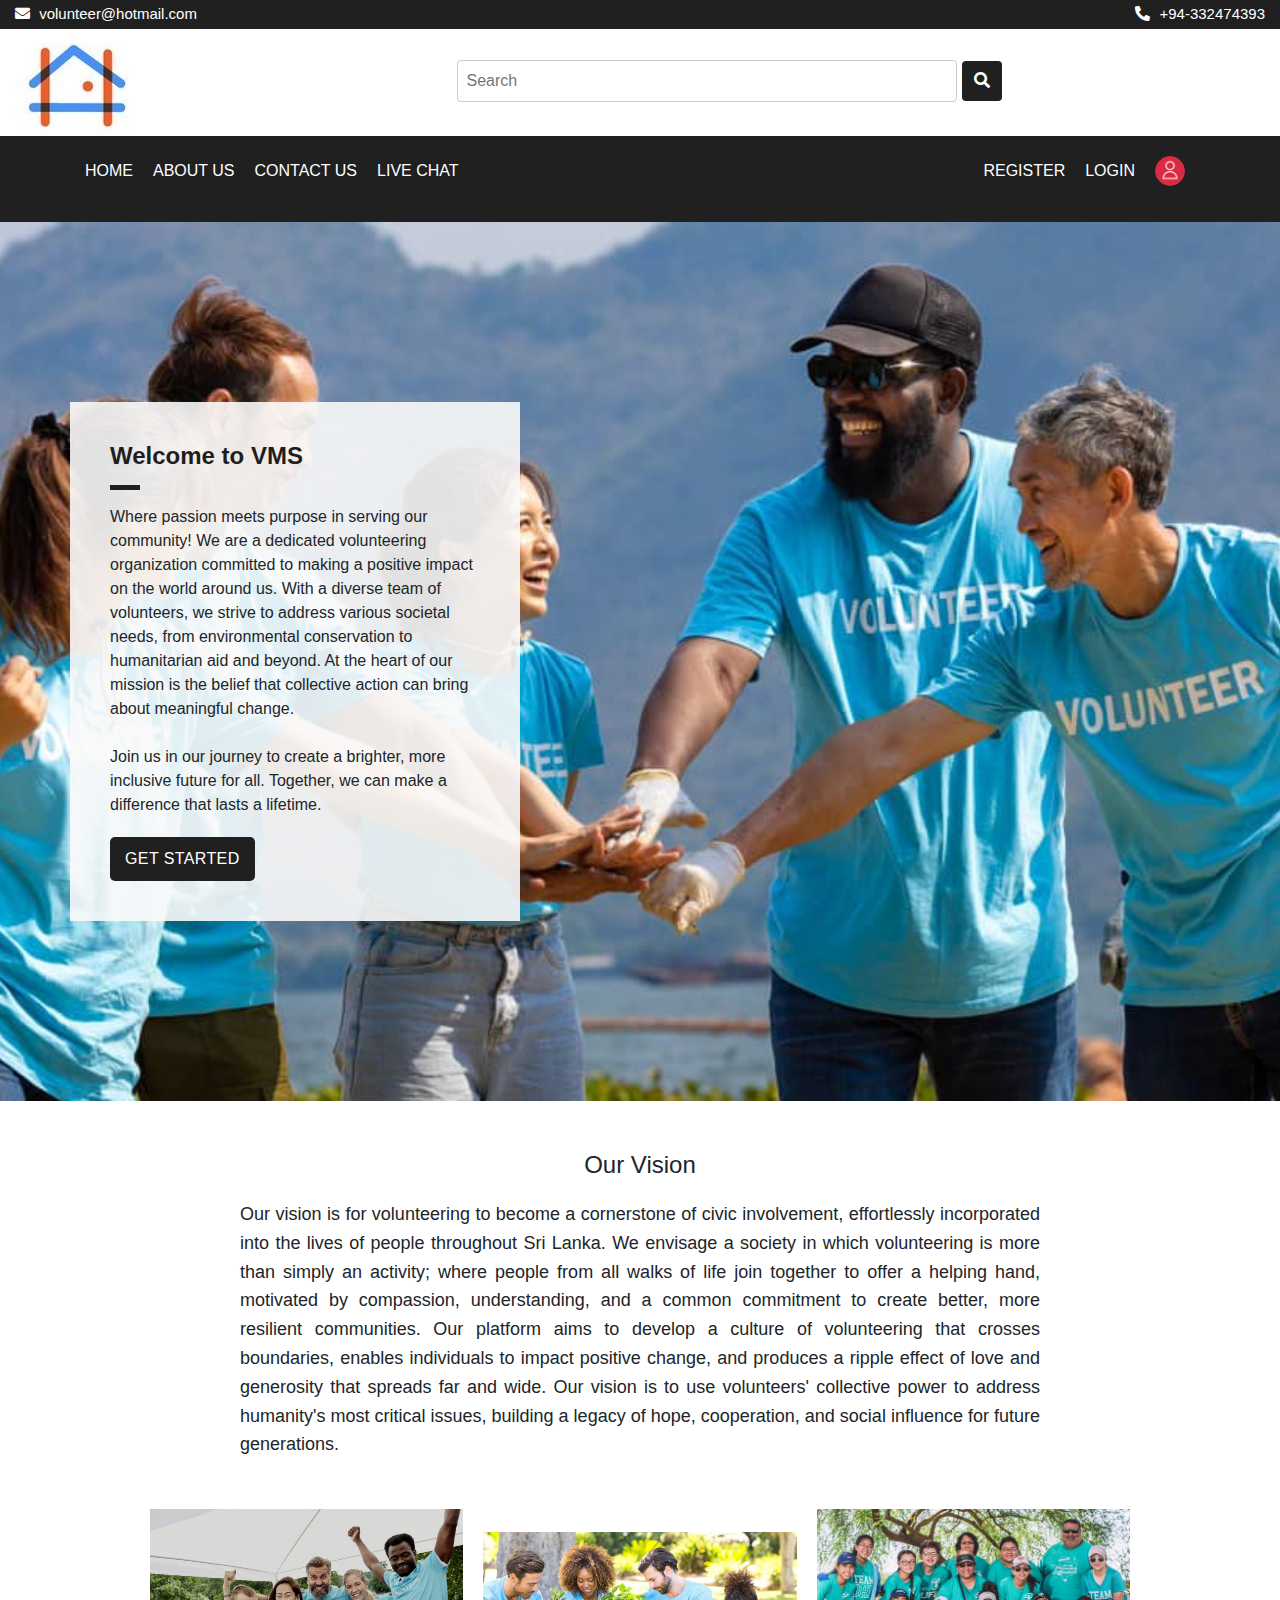
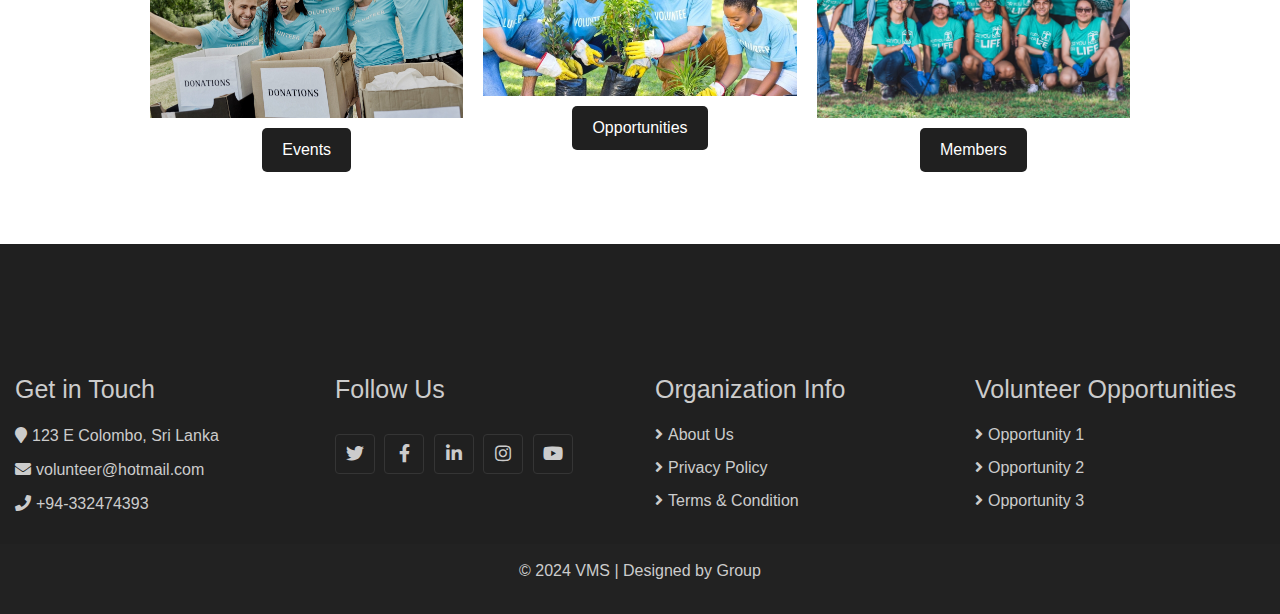
==== index.html @ 6d19e2ec "Add files via upload" ====
<!DOCTYPE html>
<html lang="en">
<head>
    <meta charset="UTF-8">
    <meta name="viewport" content="width=device-width, initial-scale=1.0">
    <title>Home Page</title>

    <!--CSS-->
    <link rel="stylesheet" href="home.css">

    <!-- Google Fonts -->
    <link href="https://fonts.googleapis.com/css?family=Open+Sans:300,400|Source+Code+Pro:700,900&display=swap" rel="stylesheet">

    <!--CSS libraries-->
    <link href="https://stackpath.bootstrapcdn.com/bootstrap/4.4.1/css/bootstrap.min.css" rel="stylesheet">
    <link href="https://cdnjs.cloudflare.com/ajax/libs/font-awesome/5.10.0/css/all.min.css" rel="stylesheet">
    <link href="lib/slick/slick.css" rel="stylesheet">
    <link href="lib/slick/slick-theme.css" rel="stylesheet">


</head>

<body>
    <!-- Top bar Start -->
    <div class="top-bar">
        <div class="container-fluid">
            <div class="row">
                <div class="col-sm-6">
                    <i class="fa fa-envelope"></i>
                    volunteer@hotmail.com
                </div>
                <div class="col-sm-6">
                    <i class="fa fa-phone-alt"></i>
                    +94-332474393
                </div>
            </div>
        </div>
    </div>
    <!-- Top bar End -->

     <!--logo row start-->
     <div class="logo">
        <img src="logo.jfif" alt="logo">
        <form class="search-form" action="/search" method="GET">
            <input type="text" name="q" placeholder="Search">
            <button type="submit"><i class="fa fa-search"></i></button>
        </form>
    </div>
    <!--logo row end-->
     <!--nav-bar start-->
     <nav>
        <div class="container">
            <ul class="nav-links">
                <li>
                    <a href="index.html">HOME</a>
                </li>
                <li><a href="">ABOUT US</a></li>
                <li><a href="">CONTACT US</a></li>
                <li><a href="livechat/" target="_blank">LIVE CHAT</a></li>
            </ul>
            <div class="cont">
                <ul class="nav-items">
                    <li><a href="registrationform">REGISTER</a></li>
                    <li><a href="login/login.php">LOGIN</a></li>

                </ul>
                <ul>
                <div class="profile">
                    <img src="circle.png" alt="Profile Icon">
                </div>
                </ul>
            </div>
        </div>
    </nav>
    <!--nav bar end-->

    <!--body start-->
    <div class="banner">
        <div class="caption">
            <h2>Welcome to VMS</h2>
            <div class="line-dec"></div>
            <p>Where passion meets purpose in serving our community! We are a dedicated volunteering organization committed to making a 
                positive impact on the world around us. With a diverse team of volunteers, we strive to address various societal needs, 
                from environmental conservation to humanitarian aid and beyond. At the heart of our mission is the belief that collective 
                action can bring about meaningful change. <br> <br>Join us in our journey to create a brighter, more inclusive future for all. 
                Together, we can make a difference that lasts a lifetime.</p>
            <div class="main-button">
                <a href="#">Get Started</a>
            </div>
        </div>
    </div>

    <section class="vision">
        <h2>Our Vision</h2>
        <p>Our vision is for volunteering to become a cornerstone of civic involvement, effortlessly incorporated into the lives of people 
            throughout Sri Lanka. We envisage a society in which volunteering is more than simply an activity; where people from all walks of 
            life join together to offer a helping hand, motivated by compassion, understanding, and a common commitment to create better, more 
            resilient communities. Our platform aims to develop a culture of volunteering that crosses boundaries, enables individuals to impact 
            positive change, and produces a ripple effect of love and generosity that spreads far and wide. Our vision is to use volunteers' 
            collective power to address humanity's most critical issues, building a legacy of hope, cooperation, and social influence for future 
            generations.</p>
    </section>

    <section class="image-row">
        <div class="image-container">
            <img src="events.jpg" alt="Image 1">
            <button>Events</button>
        </div>
        <div class="image-container">
            <img src="opportunities.jpg" alt="Image 2">
            <button>Opportunities</button>
        </div>
        <div class="image-container">
            <img src="members.jpeg" alt="Image 3">
            <button>Members</button>
        </div>
    </section>


     <!--Footer Start-->
     <br><br><br>
     <div class="footer">
         <br><br><br><br><br>
         <div class="container-fluid">
             <div class="row">
                 <div class="col-lg-3 col-md-6">
                     <div class="footer-widget">
                         <h2>Get in Touch</h2>
                         <div class="contact-info">
                             <p><i class="fa fa-map-marker"></i>123 E Colombo, Sri Lanka</p>
                             <p><i class="fa fa-envelope"></i>volunteer@hotmail.com</p>
                             <p><i class="fa fa-phone"></i>+94-332474393</p>
                         </div>
                     </div>
                 </div>
                 
                 <div class="col-lg-3 col-md-6">
                     <div class="footer-widget">
                         <h2>Follow Us</h2>
                         <div class="contact-info">
                             <div class="social">
                                 <a href=""><i class="fab fa-twitter"></i></a>
                                 <a href=""><i class="fab fa-facebook-f"></i></a>
                                 <a href=""><i class="fab fa-linkedin-in"></i></a>
                                 <a href=""><i class="fab fa-instagram"></i></a>
                                 <a href=""><i class="fab fa-youtube"></i></a>
                             </div>
                         </div>
                     </div>
                 </div>

                 <div class="col-lg-3 col-md-6">
                     <div class="footer-widget">
                         <h2>Organization Info</h2>
                         <ul>
                             <li><a href="#">About Us</a></li>
                             <li><a href="#">Privacy Policy</a></li>
                             <li><a href="#">Terms & Condition</a></li>
                         </ul>
                     </div>
                 </div>
                 <div class="col-lg-3 col-md-6">
                    <div class="footer-widget">
                        <h2>Volunteer Opportunities</h2>
                        <ul>
                            <li><a href="#">Opportunity 1</a></li>
                            <li><a href="#">Opportunity 2</a></li>
                            <li><a href="#">Opportunity 3</a></li>
                        </ul>
                    </div>
                </div>
             </div>
         </div>
     </div>
     <!--Footer End-->

     <!--bottom footer start-->
     <footer class="bottom-footer">
         <p>&copy; 2024 VMS | Designed by Group</p>
     </footer>

     <!--bottom footer end-->

 <!--body end-->

    
</body>
</html>
---- home.css ----
* {box-sizing: border-box;}

body { 
  margin: 0;
  font-family:'Segoe UI', Tahoma, Geneva, Verdana, sans-serif;
}
/*top-bar css*/
.top-bar {
  padding: 3px 0;
  font-size: 15px;
  color: white;
  background: #202020;
}

.top-bar i {
  margin-right: 5px;
}

.top-bar .col-sm-6:first-child {
  text-align: left;
}

.top-bar .col-sm-6:last-child {
  text-align: right;
}

@media (max-width: 575.98px) {
  .top-bar {
      border-bottom: 1px solid rgba(255,255,255,.1);
  }
  
  .top-bar .col-sm-6:first-child,
  .top-bar .col-sm-6:last-child {
      text-align: center;
  }
}
/* end top-bar css*/

/*Logo css*/
.logo {
  text-align: left;
}


.search-form {
  display: inline-block;
  margin-left: 300px; /* Adjust this margin as needed */

}
.search-form input[type="text"] {
  padding: 8px;
  border: 1px solid #ccc;
  border-radius: 4px;
  outline: none;
  font-size: 16px;
  width: 500px;
}

.search-form button {
  padding: 8px 12px;
  background-color: #202020; /* Change this to your desired button color */
  color: white;
  border: none;
  border-radius: 4px;
  cursor: pointer;
}

.search-form button:hover {
  background-color: #202020; /* Change this to your desired button hover color */
}


/*nav-bar css*/
nav {
  background-color: #202020;
  color: #fff;
}

.container {
  display: flex;
  justify-content: space-between;
  align-items: center;
  padding: 20px;
}


.nav-links {
  list-style: none;
  display: flex;
}

.nav-links li {
  margin-right: 20px;
}

.nav-links li a {
  text-decoration: none;
  color: white;
  transition: color 0.3s ease;
}

.nav-links li a:hover {
  color: #FF6F61; 
}

.nav-items {
  list-style: none;
  display: flex;
}

.cont {
  display: flex;
  justify-content: space-between;
  align-items: center;
  padding: 0;
}
.nav-items li {
  margin-right: 20px;
}

.nav-items li a {
  text-decoration: none;
  color: white;
  transition: color 0.3s ease;
}

.nav-items li a:hover {
  color: #FF6F61; 
}

.profile {
  display: flex;
  align-items: center;
}

.profile img {
  width: 30px; 
  height: 30px; 
  border-radius: 50%; 
  margin-right: 10px;
}
/*end nav-bar css*/

/* Banner Style */
.banner {
	margin-top: 0;
	background-image: url(homeImage.jpg);
	background-size: cover;
	background-repeat: no-repeat;
	padding: 180px 0px;
	background-position: center center;
    
}
.banner .caption {
	background-color: rgba(250,250,250,0.9);
	padding: 40px;
	max-width: 450px;
    margin-left: 70px;
}
.banner .caption h2 {
	margin-top: 0px;
	margin-bottom: 15px;
	font-size: 24px;
	font-weight: 700;
	color: #1e1e1e;
}
.banner .caption .line-dec {
	width: 30px;
	height: 5px;
	background-color: #202020;
}
.banner .caption p {
	margin-top: 15px;
	margin-bottom: 20px;
}

.main-button a {
	background-color: #202020;
	border-radius: 5px;
	padding: 10px 15px;
	display: inline-block;
	color: #fff;
	font-size: 16px;
	text-transform: uppercase;
	font-weight: 300;
	letter-spacing: 0.4px;
	text-decoration: none;
	transition: all 0.5s;
}

* {
  margin: 0;
  padding: 0;
}

/* Styling for the vision section */
.vision {
  max-width: 800px; 
  margin: 50px auto; 
  text-align: center;
}

.vision h2 {
  font-size: 24px;
  margin-bottom: 20px;
}

.vision p {
  font-size: 18px;
  line-height: 1.6;
}

/*image-section*/
/* Styling for the image row */
.image-row {
  display: flex;
  justify-content: space-between;
  align-items: center;
  max-width: 1000px; 
  margin: 0 auto; 
}

/* Styling for individual image container */
.image-container {
  flex: 1;
  margin: 0 10px; 
  text-align: center;
}

/* Styling for the image */
.image-container img {
  max-width: 100%;
  height: auto;
  display: block;
  margin-bottom: 10px; 
}

/* Styling for the button */
.image-container button {
  padding: 10px 20px;
  background-color: #202020;; 
  color: #fff;
  border: none;
  border-radius: 5px;
  cursor: pointer;
  transition: background-color 0.3s ease;
}

.image-container button:hover {
  background-color: #FF6F61; 
}
/*footer css*/
.footer {
  position: relative;
  padding: 10px 0 0 0;
  background:  #202020;
  height: 300px;
}

.footer .footer-widget {
  position: relative;
  width: 100%;
  margin-bottom: 30px;
  background-color:  #202020;
}

.footer .footer-widget h2 {
  font-size: 25px;
  white-space: nowrap;
  margin-bottom: 20px;
  color: #ccc; 
}

.footer .footer-widget ul {
  margin: 0;
  padding: 0;
  list-style: none;
}

.footer .footer-widget ul li {
  margin-bottom: 12px; 
}

.footer .footer-widget ul li:last-child {
  margin-bottom: 0; 
}

.footer .footer-widget ul li a {
  color: #ccc;
  white-space: nowrap;
  display: block;
  line-height: 20px;
  transition: all .3s;
  color: #ccc; 
}

.footer .footer-widget ul li a::before {
  content: '\f105';
  font-family: 'Font Awesome 5 Free';
  font-weight: 900;
  padding-right: 5px;
  color: #ccc; 
}

.footer .footer-widget ul li a:hover {
  color: #FF6F61;
}

.footer .footer-widget ul li a:hover::before {
  content: '\f101';
  font-family: 'Font Awesome 5 Free';
  font-weight: 900;
}

.footer .contact-info p {
  margin-bottom: 10px;
  font-size: 16px;
  color: #ccc; 
}

.footer .contact-info p i {
  margin-right: 5px;
}

.footer .social {
  position: relative;
  width: 100%;
  color: #ccc; 
}

.footer .social a {
  display: inline-block;
  margin: 10px 5px 0 0;
  width: 40px;
  height: 40px;
  padding: 6px 0;
  text-align: center;
  font-size: 18px;
  color: #ccc;
  border: 1px solid #353535;
  border-radius: 4px;
  transition: all .3s;
}

.footer .social a:hover {
  color: #FF6F61;
  border-color: #FF6F61;
}

.bottom-footer {
  text-align: center;
  padding-top: 15px;
  padding-bottom: 15px;
  background-color: #222;
  color: #ccc;
}
/*end footer*/

.vision{
  text-align:justify;
  font-size: 16px;
}

.vision h2{
  font-family:sans-serif;
  text-align: center;
}

.eventsImage{
    height: 350px;
    width: 300px;
    margin-top: 50px;
    border-radius: 8px;
}

.opportunitiesImage{
    height: 350px;
    width: 400px;
    margin-left: 450px;
    margin-top: -383px;
    border-radius: 8px;
}

.membersImage{
    height: 350px;
    width: 400px;
    margin-top: -350px;
    margin-left: 900px;
    border-radius: 8px;
}

.eventBtn{
    position: absolute;
    top: 150%;
    left: 15%;
    transform: translate(-50%, -50%);
    -ms-transform: translate(-50%, -50%);
    background-color:rgb(234, 241, 241);
    color:rgb(255, 255, 255);
    font-size: 20px;
    font-weight: bold;
    padding: 16px 30px;
    border-color: black;
    cursor:pointer;
    border-radius: 5px;
}

.eventBtn a{
  text-decoration: none;
}

.opportunitiesBtn{
    position: absolute;
    top: 150%;
    left: 50%;
    transform: translate(-50%, -50%);
    -ms-transform: translate(-50%, -50%);
    background-color: rgb(242, 246, 247);
    color: black;
    font-size: 20px;
    font-weight: bold;
    padding: 16px 30px;
    border-color: black;
    cursor: pointer;
    border-radius: 5px;
    text-align: center;
  }

  .opportunitiesBtn a{
  text-decoration: none;
}

  .membersBtn{
    position: absolute;
    top: 150%;
    left: 83%;
    transform: translate(-50%, -50%);
    -ms-transform: translate(-50%, -50%);
    background-color: rgb(238, 243, 243);
    color: black;
    font-size: 20px;
    font-weight: bold;
    padding: 16px 30px;
    border-color: black;
    cursor: pointer;
    border-radius: 5px;
    text-align: center;    
  }

  .membersBtn a{
  text-decoration: none;
}
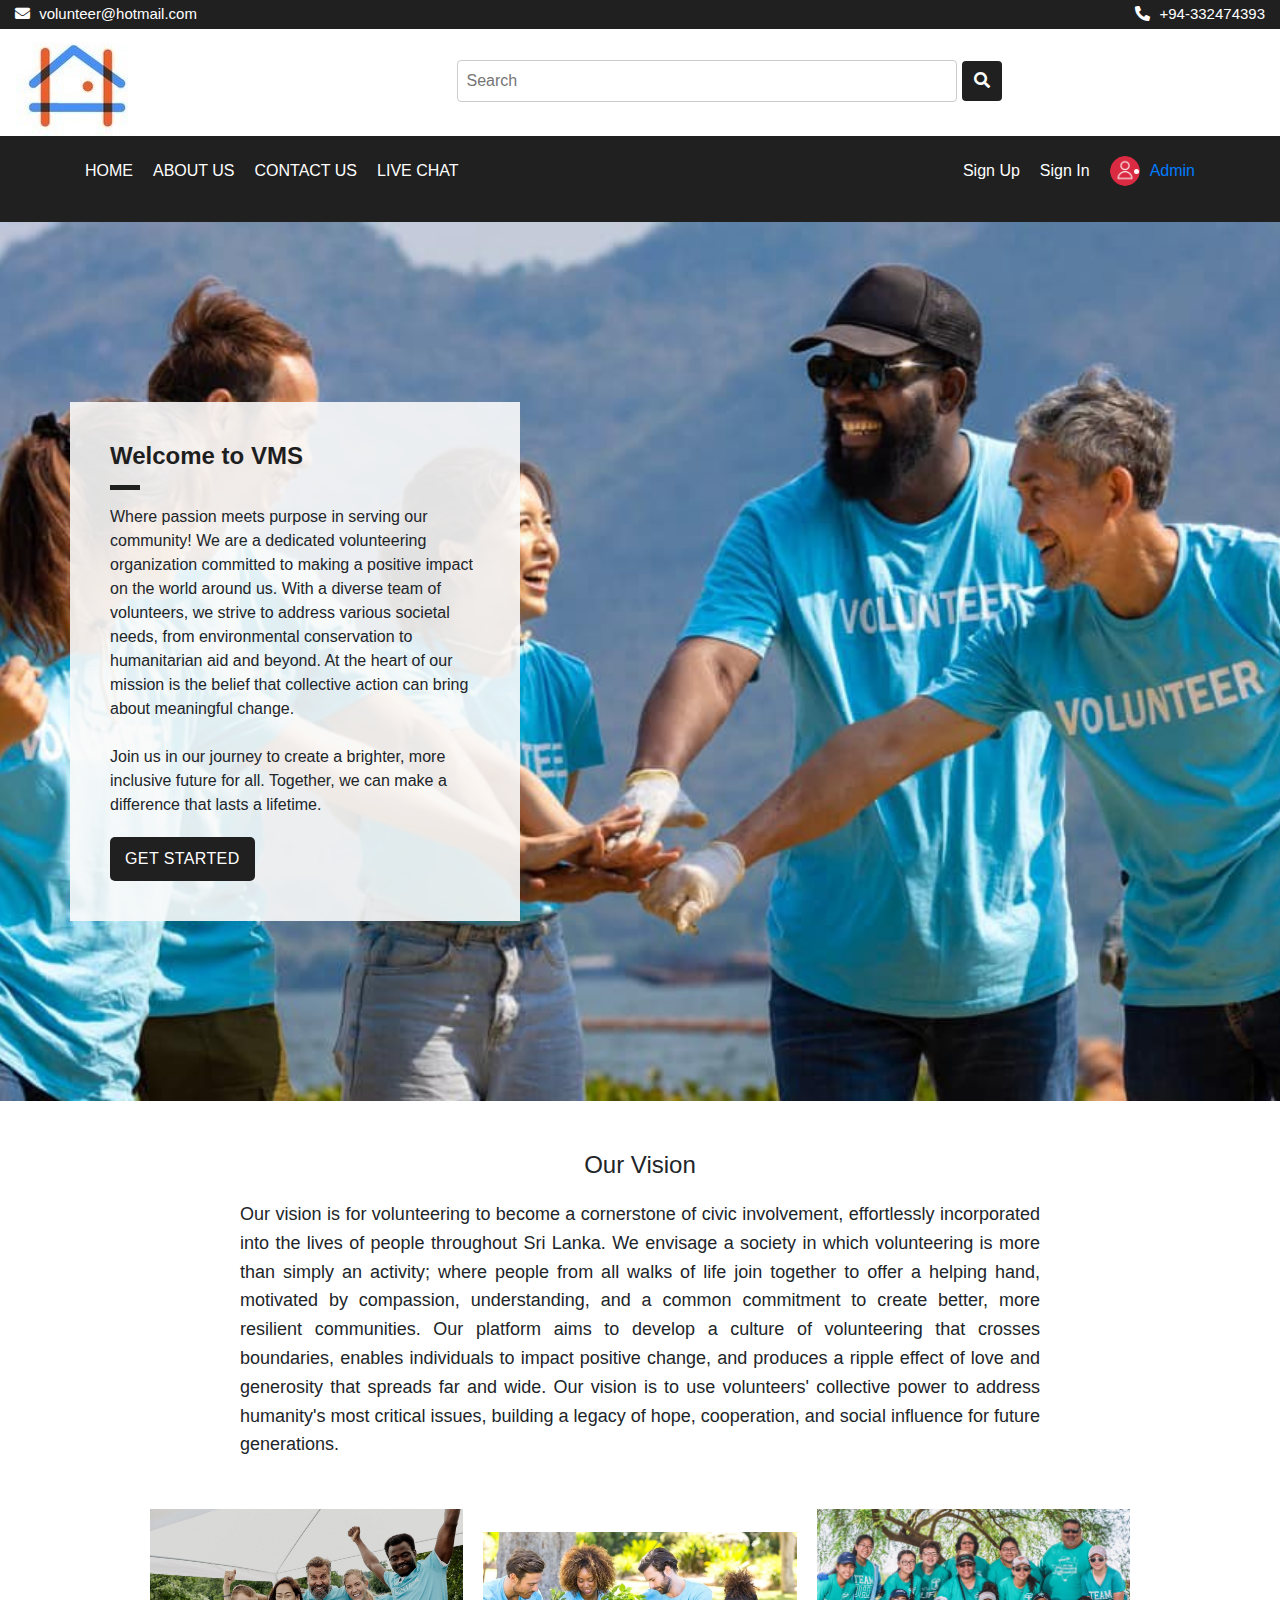
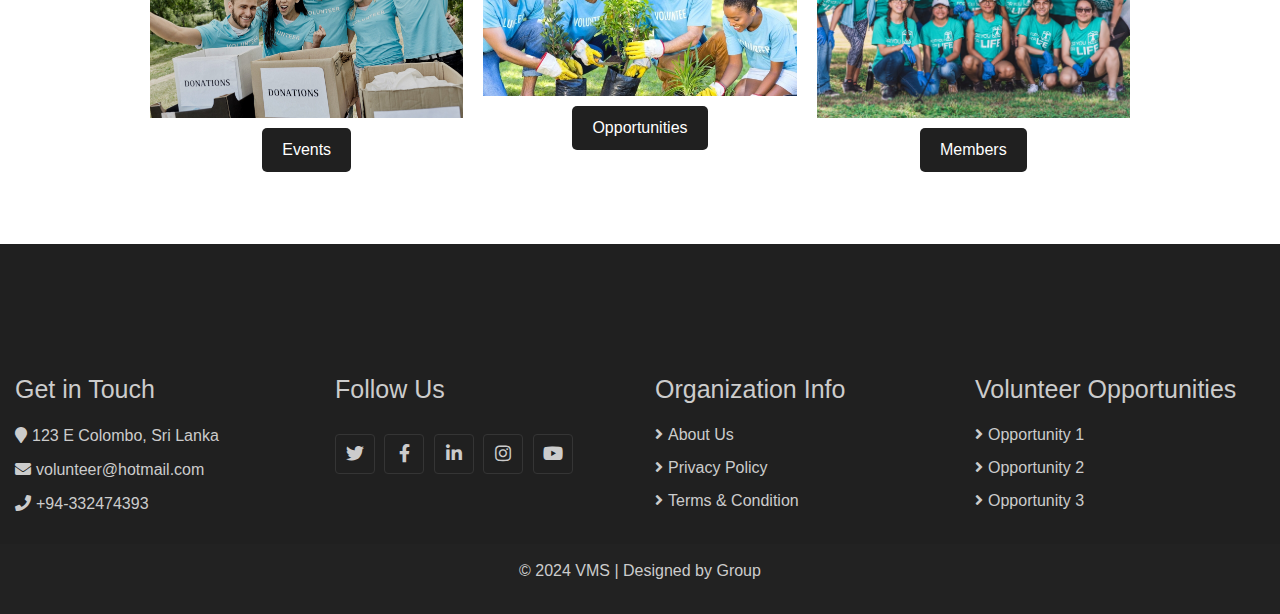
==== commit 6ccb7b26: "Add files via upload" ====
--- a/index.html
+++ b/index.html
@@ -54,19 +54,21 @@
                 <li>
                     <a href="index.html">HOME</a>
                 </li>
-                <li><a href="">ABOUT US</a></li>
-                <li><a href="">CONTACT US</a></li>
+                <li><a href="/GroupProject/aboutus/aboutus.php">ABOUT US</a></li>
+                <li><a href="/GroupProject/contact/contactus.php">CONTACT US</a></li>
                 <li><a href="livechat/" target="_blank">LIVE CHAT</a></li>
             </ul>
             <div class="cont">
                 <ul class="nav-items">
-                    <li><a href="registrationform">REGISTER</a></li>
-                    <li><a href="login/login.php">LOGIN</a></li>
+                    <li><a href="registrationform">Sign Up</a></li>
+                    <li><a href="login/login.php">Sign In</a></li>
 
                 </ul>
                 <ul>
                 <div class="profile">
                     <img src="circle.png" alt="Profile Icon">
+                    <li><a href="/GroupProject/admin/login.php">Admin</a></li>
+
                 </div>
                 </ul>
             </div>
